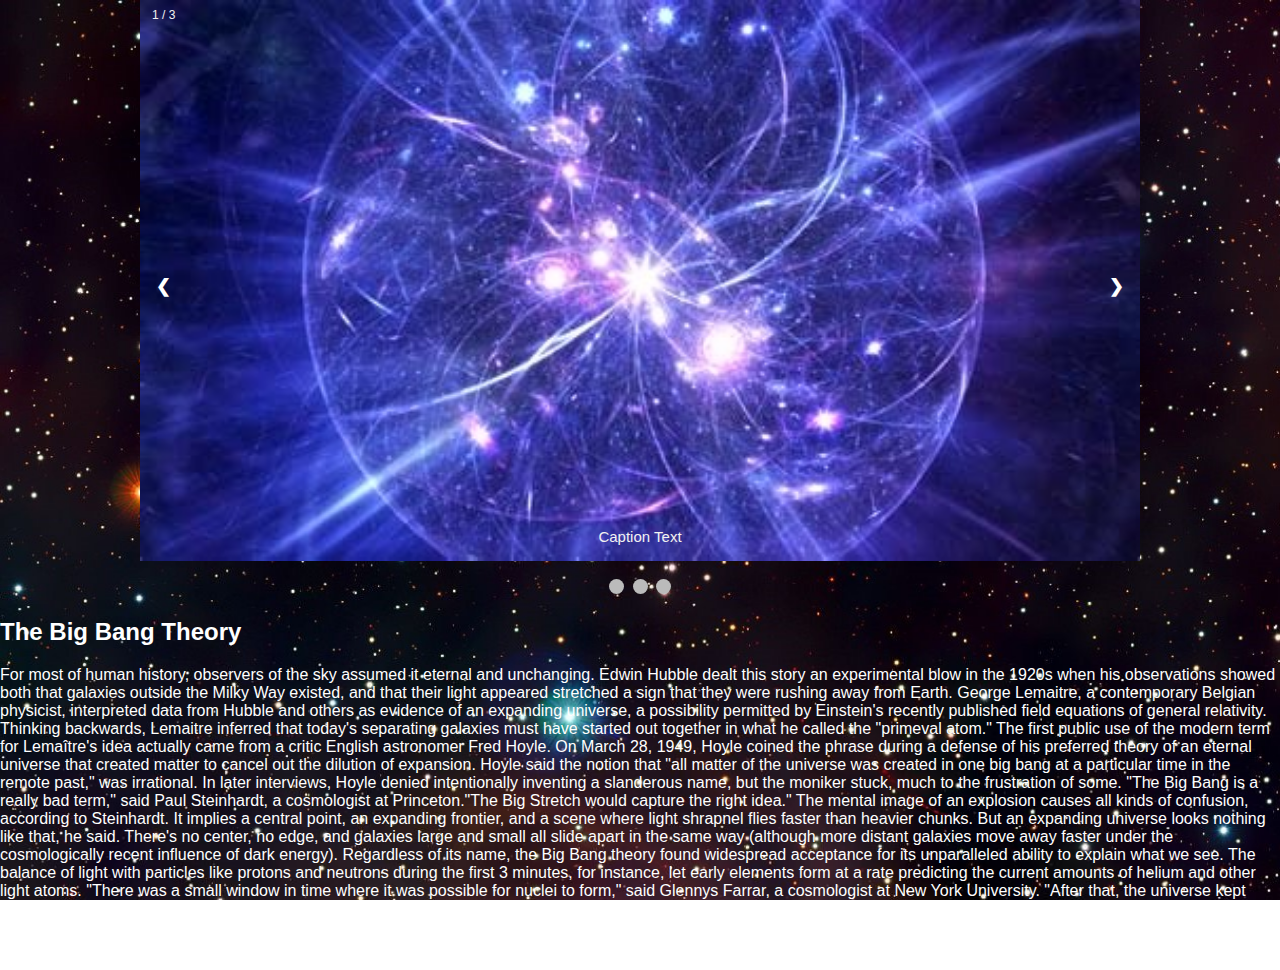
==== WEBT_Project/Html/BigBang.html @ c1a92700 "Changed TimeLine added Information add SubThemes (Text needs to be formatted)" ====
<!DOCTYPE html>
<html>
<head>
<meta name="viewport" content="width=device-width, initial-scale=1">


<style>
* {box-sizing: border-box}
body
{
  font-family: Verdana,
  sans-serif;
  margin:0;
  background-image: url('galaxy_bigbang.jpg');
  background-repeat: no-repeat;
  background-attachment: fixed;
  background-size: cover;
  color: white;
}
.mySlides {display: none}
img {vertical-align: middle;}

/* Slideshow container */
.slideshow-container {
  max-width: 1000px;
  position: relative;
  margin: auto;
}

/* Next & previous buttons */
.prev, .next {
  cursor: pointer;
  position: absolute;
  top: 50%;
  width: auto;
  padding: 16px;
  margin-top: -22px;
  color: white;
  font-weight: bold;
  font-size: 18px;
  transition: 0.6s ease;
  border-radius: 0 3px 3px 0;
  user-select: none;
}

/* Position the "next button" to the right */
.next {
  right: 0;
  border-radius: 3px 0 0 3px;
}

/* On hover, add a black background color with a little bit see-through */
.prev:hover, .next:hover {
  background-color: rgba(0,0,0,0.8);
}

/* Caption text */
.text {
  color: #f2f2f2;
  font-size: 15px;
  padding: 8px 12px;
  position: absolute;
  bottom: 8px;
  width: 100%;
  text-align: center;
}

/* Number text (1/3 etc) */
.numbertext {
  color: #f2f2f2;
  font-size: 12px;
  padding: 8px 12px;
  position: absolute;
  top: 0;
}

/* The dots/bullets/indicators */
.dot {
  cursor: pointer;
  height: 15px;
  width: 15px;
  margin: 0 2px;
  background-color: #bbb;
  border-radius: 50%;
  display: inline-block;
  transition: background-color 0.6s ease;
}

.active, .dot:hover {
  background-color: #717171;
}

/* Fading animation */
.fade {
  -webkit-animation-name: fade;
  -webkit-animation-duration: 1.5s;
  animation-name: fade;
  animation-duration: 1.5s;
}

@-webkit-keyframes fade {
  from {opacity: .4}
  to {opacity: 1}
}

@keyframes fade {
  from {opacity: .4}
  to {opacity: 1}
}

/* On smaller screens, decrease text size */
@media only screen and (max-width: 300px) {
  .prev, .next,.text {font-size: 11px}
}
</style>
</head>
<body>

  <!-- Slideshow container -->
<div class="slideshow-container">

  <!-- Full-width images with number and caption text -->
  <div class="mySlides fade">
    <div class="numbertext">1 / 3</div>
  <img src="bigbang1.jpg" style="width:100%">
    <div class="text">Caption Text</div>
  </div>

  <div class="mySlides fade">
    <div class="numbertext">2 / 3</div>
    <img src="bigbang2.jpg" style="width:100%">
    <div class="text">Caption Two</div>
  </div>

  <div class="mySlides fade">
    <div class="numbertext">3 / 3</div>
    <img src="bigbang3.jpg" style="width:100%">
    <div class="text">Caption Three</div>
  </div>

  <!-- Next and previous buttons -->
  <a class="prev" onclick="plusSlides(-1)">&#10094;</a>
  <a class="next" onclick="plusSlides(1)">&#10095;</a>
</div>
<br>

<!-- The dots/circles -->
<div style="text-align:center">
  <span class="dot" onclick="currentSlide(1)"></span>
  <span class="dot" onclick="currentSlide(2)"></span>
  <span class="dot" onclick="currentSlide(3)"></span>
</div>


<script>
  var slideIndex = 0;
  showSlides();

  function showSlides() {
    var i;
    var slides = document.getElementsByClassName("mySlides");
    for (i = 0; i < slides.length; i++) {
      slides[i].style.display = "none";
    }
    slideIndex++;
    if (slideIndex > slides.length) {slideIndex = 1}
    slides[slideIndex-1].style.display = "block";
    setTimeout(showSlides, 2000); // Change image every 2 seconds
  }
</script>

<h2>The Big Bang Theory</h2>

 <p = style="font-family:Arial">For most of human history, observers of the sky assumed it eternal and unchanging.
Edwin Hubble dealt this story an experimental blow in the 1920s when his observations showed both that galaxies outside the Milky Way existed, and that their light appeared stretched a sign that they were rushing away from Earth.
George Lemaitre, a contemporary Belgian physicist, interpreted data from Hubble and others as evidence of an expanding universe, a possibility permitted by Einstein's recently published field equations of general relativity. Thinking backwards, Lemaitre inferred that today's separating galaxies must have started out together in what he called the "primeval atom."
The first public use of the modern term for Lemaître's idea actually came from a critic English astronomer Fred Hoyle. On March 28, 1949, Hoyle coined the phrase during a defense of his preferred theory of an eternal universe that created matter to cancel out the dilution of expansion. Hoyle said the notion that "all matter of the universe was created in one big bang at a particular time in the remote past," was irrational. In later interviews, Hoyle denied intentionally inventing a slanderous name, but the moniker stuck, much to the frustration of some.
"The Big Bang is a really bad term," said Paul Steinhardt, a cosmologist at Princeton."The Big Stretch would capture the right idea." The mental image of an explosion causes all kinds of confusion, according to Steinhardt. It implies a central point, an expanding frontier, and a scene where light shrapnel flies faster than heavier chunks. But an expanding universe looks nothing like that, he said. There's no center, no edge, and galaxies large and small all slide apart in the same way (although more distant galaxies move away faster under the cosmologically recent influence of dark energy).
Regardless of its name, the Big Bang theory found widespread acceptance for its unparalleled ability to explain what we see. The balance of light with particles like protons and neutrons during the first 3 minutes, for instance, let early elements form at a rate predicting the current amounts of helium and other light atoms.
"There was a small window in time where it was possible for nuclei to form," said Glennys Farrar, a cosmologist at New York University. "After that, the universe kept expanding and they couldn't find each other, and before [the window] it was too hot."
A cloudy plasma filled the universe for the next 378,000 years, until further cooling let electrons and protons form neutral hydrogen atoms, and the fog cleared.
The light emitted during this process, which has since stretched into microwaves, is the earliest known object researchers can study directly. Known as the cosmic microwave background (CMB) radiation, many researchers consider it the strongest evidence for the Big Bang.</p>

</body>
</html>
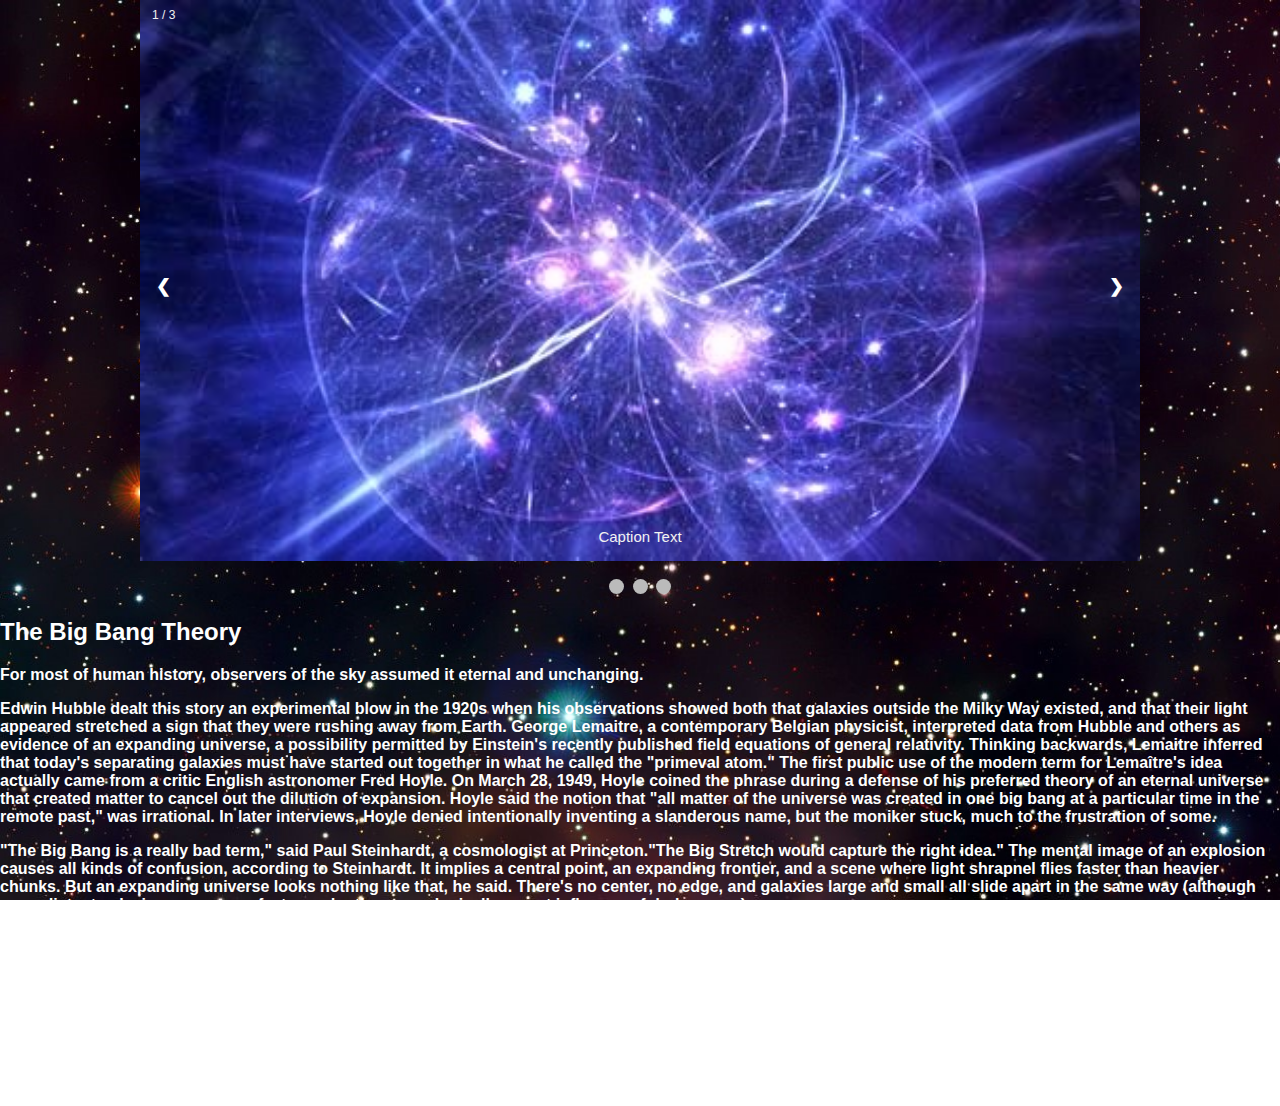
==== commit b7887998: "Changed Text Format" ====
--- a/WEBT_Project/Html/BigBang.html
+++ b/WEBT_Project/Html/BigBang.html
@@ -6,6 +6,10 @@
 
 <style>
 * {box-sizing: border-box}
+div.a
+{
+  text-align: center;
+}
 body
 {
   font-family: Verdana,
@@ -171,15 +175,26 @@
 
 <h2>The Big Bang Theory</h2>
 
- <p = style="font-family:Arial">For most of human history, observers of the sky assumed it eternal and unchanging.
-Edwin Hubble dealt this story an experimental blow in the 1920s when his observations showed both that galaxies outside the Milky Way existed, and that their light appeared stretched a sign that they were rushing away from Earth.
+<b style=“text-align: center“>For most of human history, observers of the sky assumed it eternal and unchanging.  <p>
+
+  </p>
+Edwin Hubble dealt this story  an experimental blow in the 1920s when his observations showed both that galaxies outside the Milky Way existed, and that their light appeared stretched a sign that they were rushing away from Earth.
 George Lemaitre, a contemporary Belgian physicist, interpreted data from Hubble and others as evidence of an expanding universe, a possibility permitted by Einstein's recently published field equations of general relativity. Thinking backwards, Lemaitre inferred that today's separating galaxies must have started out together in what he called the "primeval atom."
-The first public use of the modern term for Lemaître's idea actually came from a critic English astronomer Fred Hoyle. On March 28, 1949, Hoyle coined the phrase during a defense of his preferred theory of an eternal universe that created matter to cancel out the dilution of expansion. Hoyle said the notion that "all matter of the universe was created in one big bang at a particular time in the remote past," was irrational. In later interviews, Hoyle denied intentionally inventing a slanderous name, but the moniker stuck, much to the frustration of some.
-"The Big Bang is a really bad term," said Paul Steinhardt, a cosmologist at Princeton."The Big Stretch would capture the right idea." The mental image of an explosion causes all kinds of confusion, according to Steinhardt. It implies a central point, an expanding frontier, and a scene where light shrapnel flies faster than heavier chunks. But an expanding universe looks nothing like that, he said. There's no center, no edge, and galaxies large and small all slide apart in the same way (although more distant galaxies move away faster under the cosmologically recent influence of dark energy).
+The first public use of the modern term for Lemaître's idea actually came from a critic English astronomer Fred Hoyle. On March 28, 1949, Hoyle coined the phrase during a defense of his preferred theory of an eternal universe that created matter to cancel out the dilution of expansion. Hoyle said the notion that "all matter of the universe was created in one big bang at a particular time in the remote past," was irrational. In later interviews, Hoyle denied intentionally inventing a slanderous name, but the moniker stuck, much to the frustration of some.  <p>
+
+  </p>
+"The Big Bang is a really bad term," said Paul Steinhardt, a cosmologist at Princeton."The Big Stretch would capture the right idea." The mental image of an explosion causes all kinds of confusion, according to Steinhardt. It implies a central point, an expanding frontier, and a scene where light shrapnel flies faster than heavier chunks. But an expanding universe looks nothing like that, he said. There's no center, no edge, and galaxies large and small all slide apart in the same way (although more distant galaxies move away faster under the cosmologically recent influence of dark energy).  <p>
+
+  </p>
 Regardless of its name, the Big Bang theory found widespread acceptance for its unparalleled ability to explain what we see. The balance of light with particles like protons and neutrons during the first 3 minutes, for instance, let early elements form at a rate predicting the current amounts of helium and other light atoms.
-"There was a small window in time where it was possible for nuclei to form," said Glennys Farrar, a cosmologist at New York University. "After that, the universe kept expanding and they couldn't find each other, and before [the window] it was too hot."
-A cloudy plasma filled the universe for the next 378,000 years, until further cooling let electrons and protons form neutral hydrogen atoms, and the fog cleared.
-The light emitted during this process, which has since stretched into microwaves, is the earliest known object researchers can study directly. Known as the cosmic microwave background (CMB) radiation, many researchers consider it the strongest evidence for the Big Bang.</p>
+"There was a small window in time where it was possible for nuclei to form," said Glennys Farrar, a cosmologist at New York University. "After that, the universe kept expanding and they couldn't find each other,  <p>
+
+  </p> and before [the window] it was too hot."
+A cloudy plasma filled the universe for the next 378,000 years, until further cooling let electrons and protons form neutral hydrogen atoms, and the fog cleared.  <p>
+
+  </p>
+The light emitted during this process, which has since stretched into microwaves, is the earliest known object researchers can study directly.
+Known as the cosmic microwave background (CMB) radiation, many researchers consider it the strongest evidence for the Big Bang.</b>
 
 </body>
 </html>
